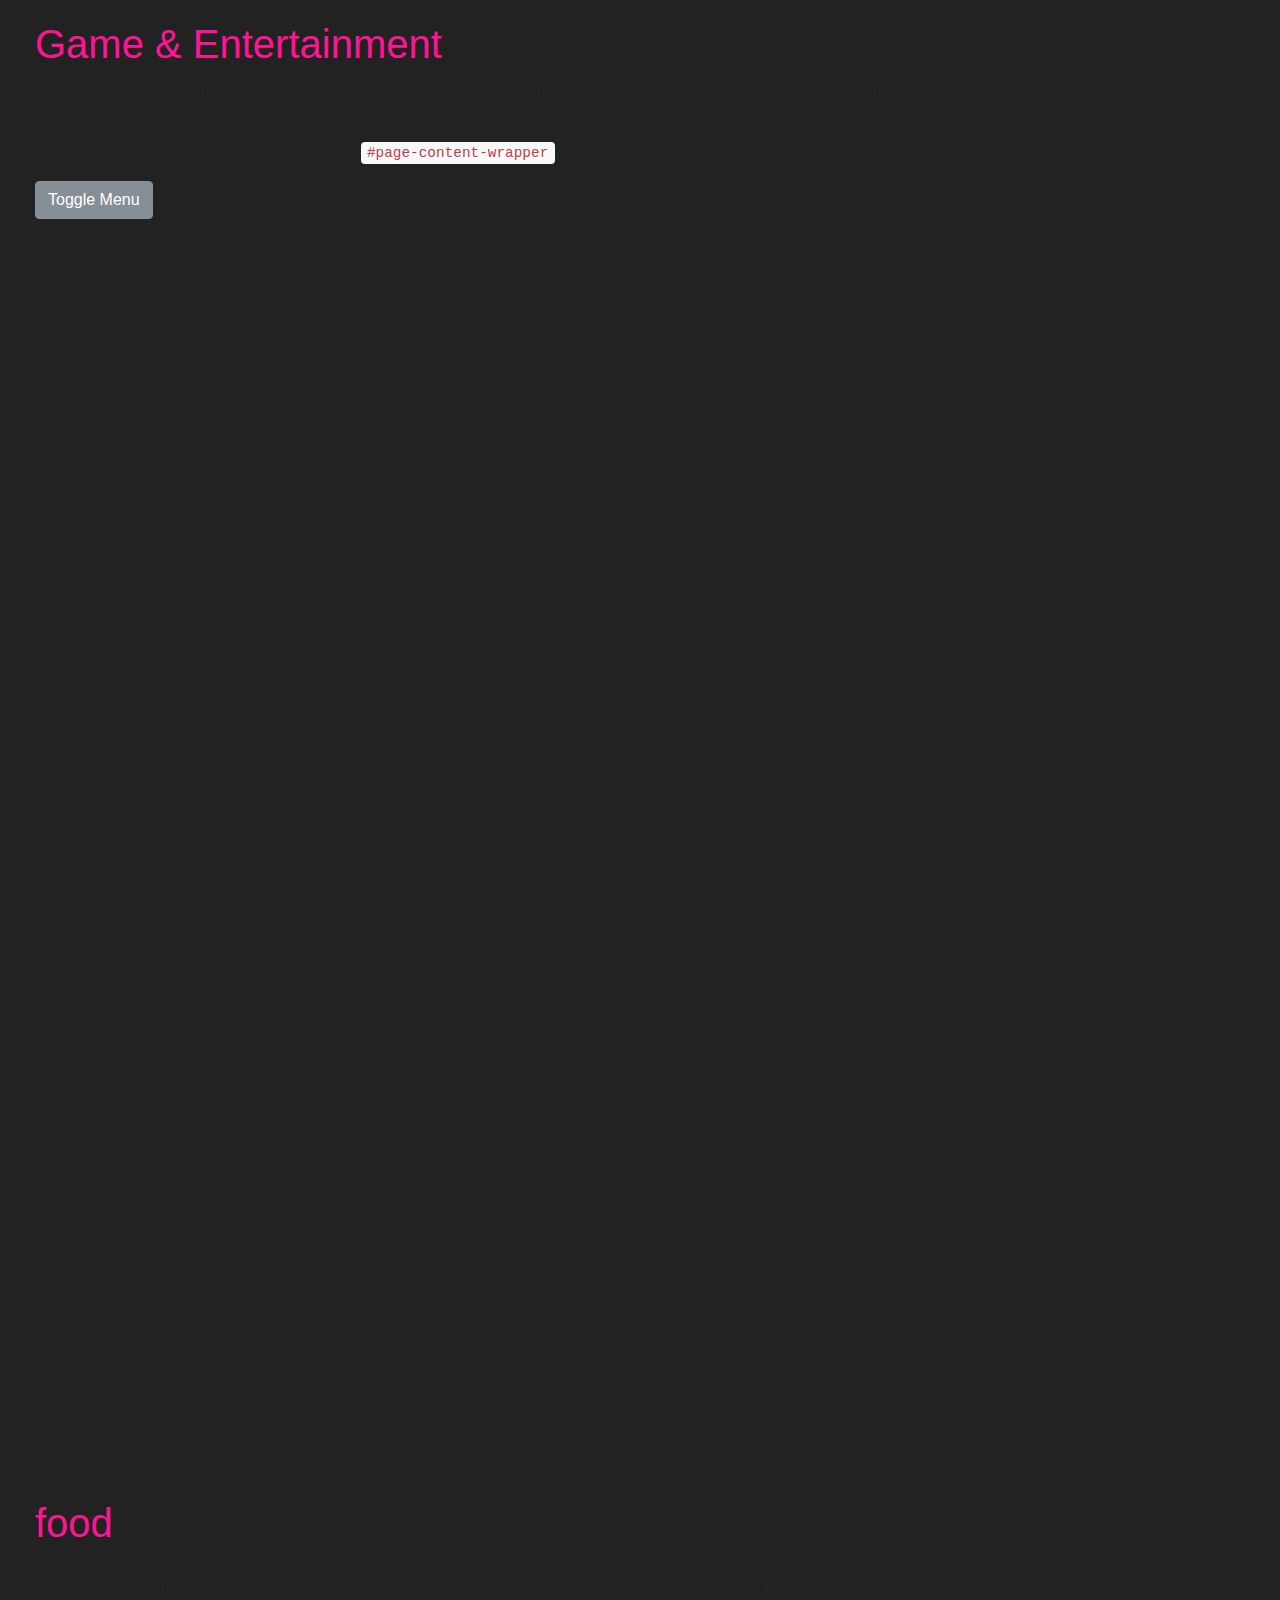
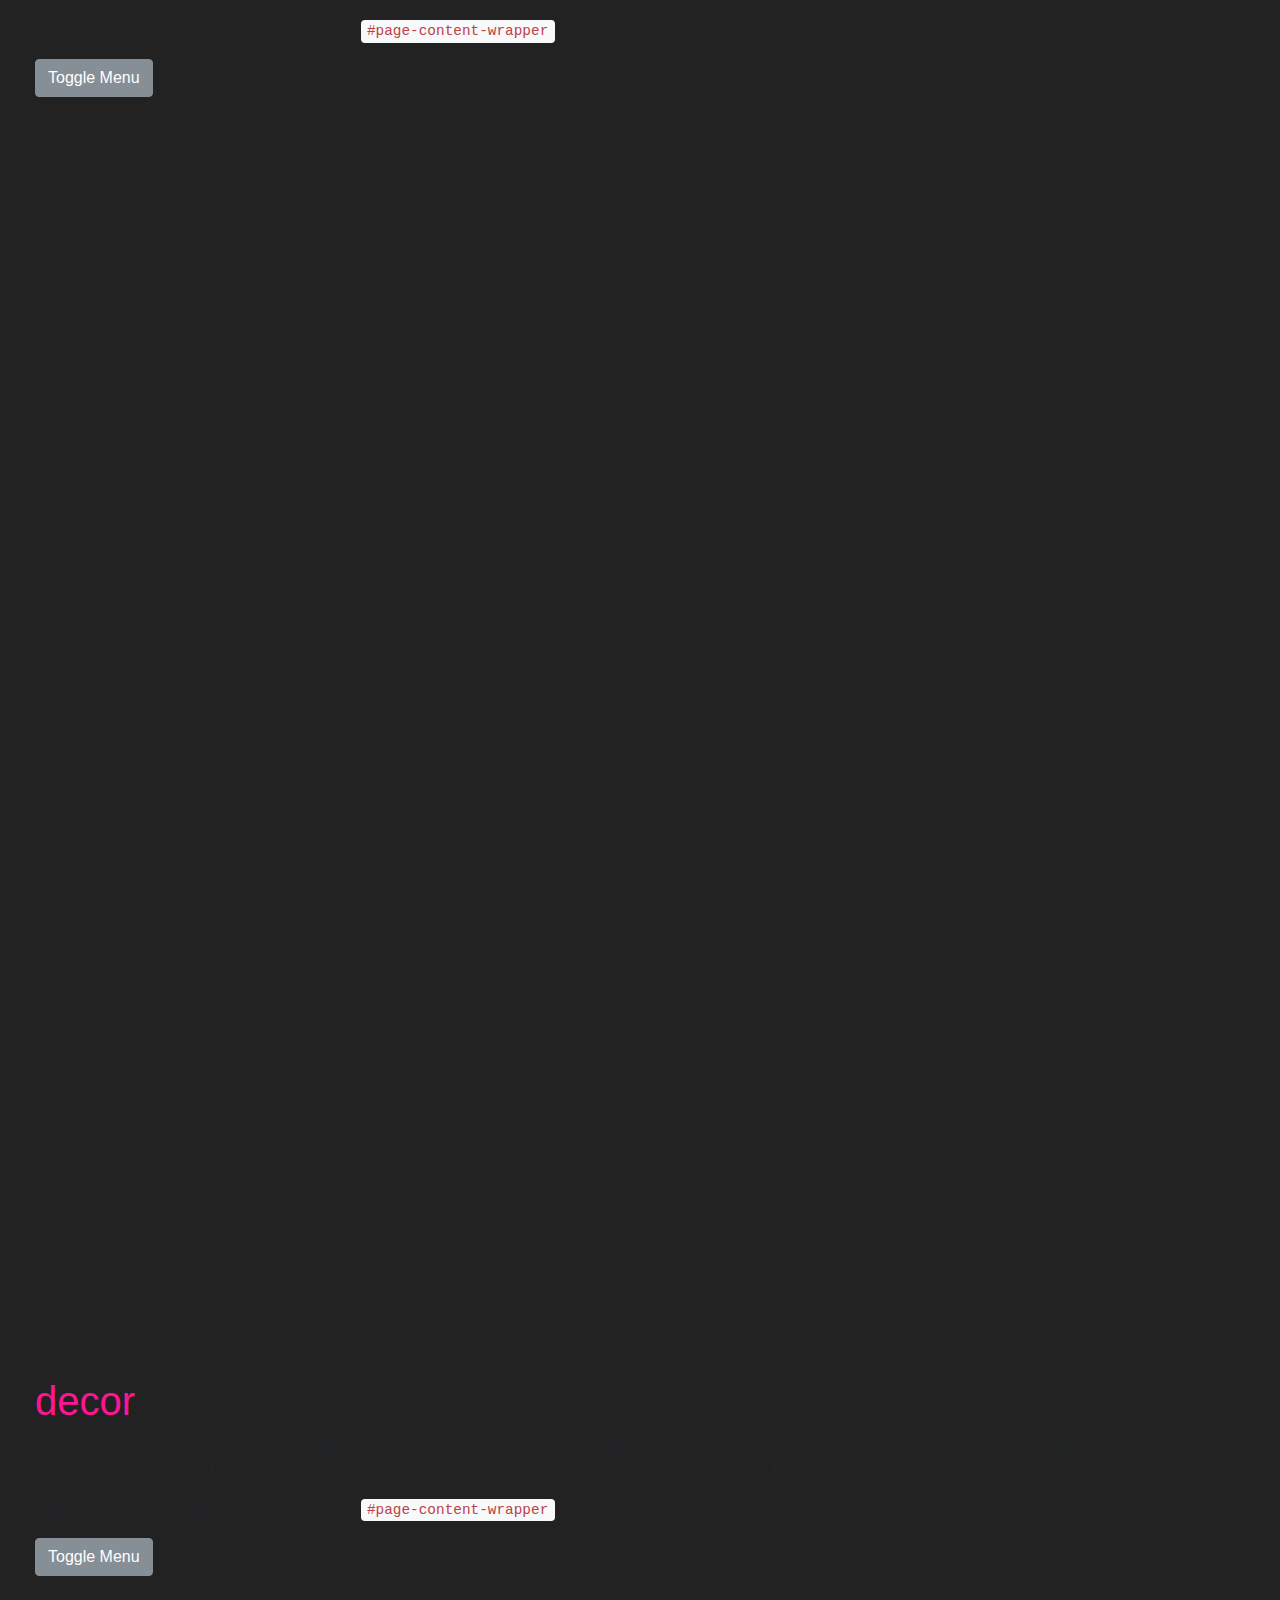
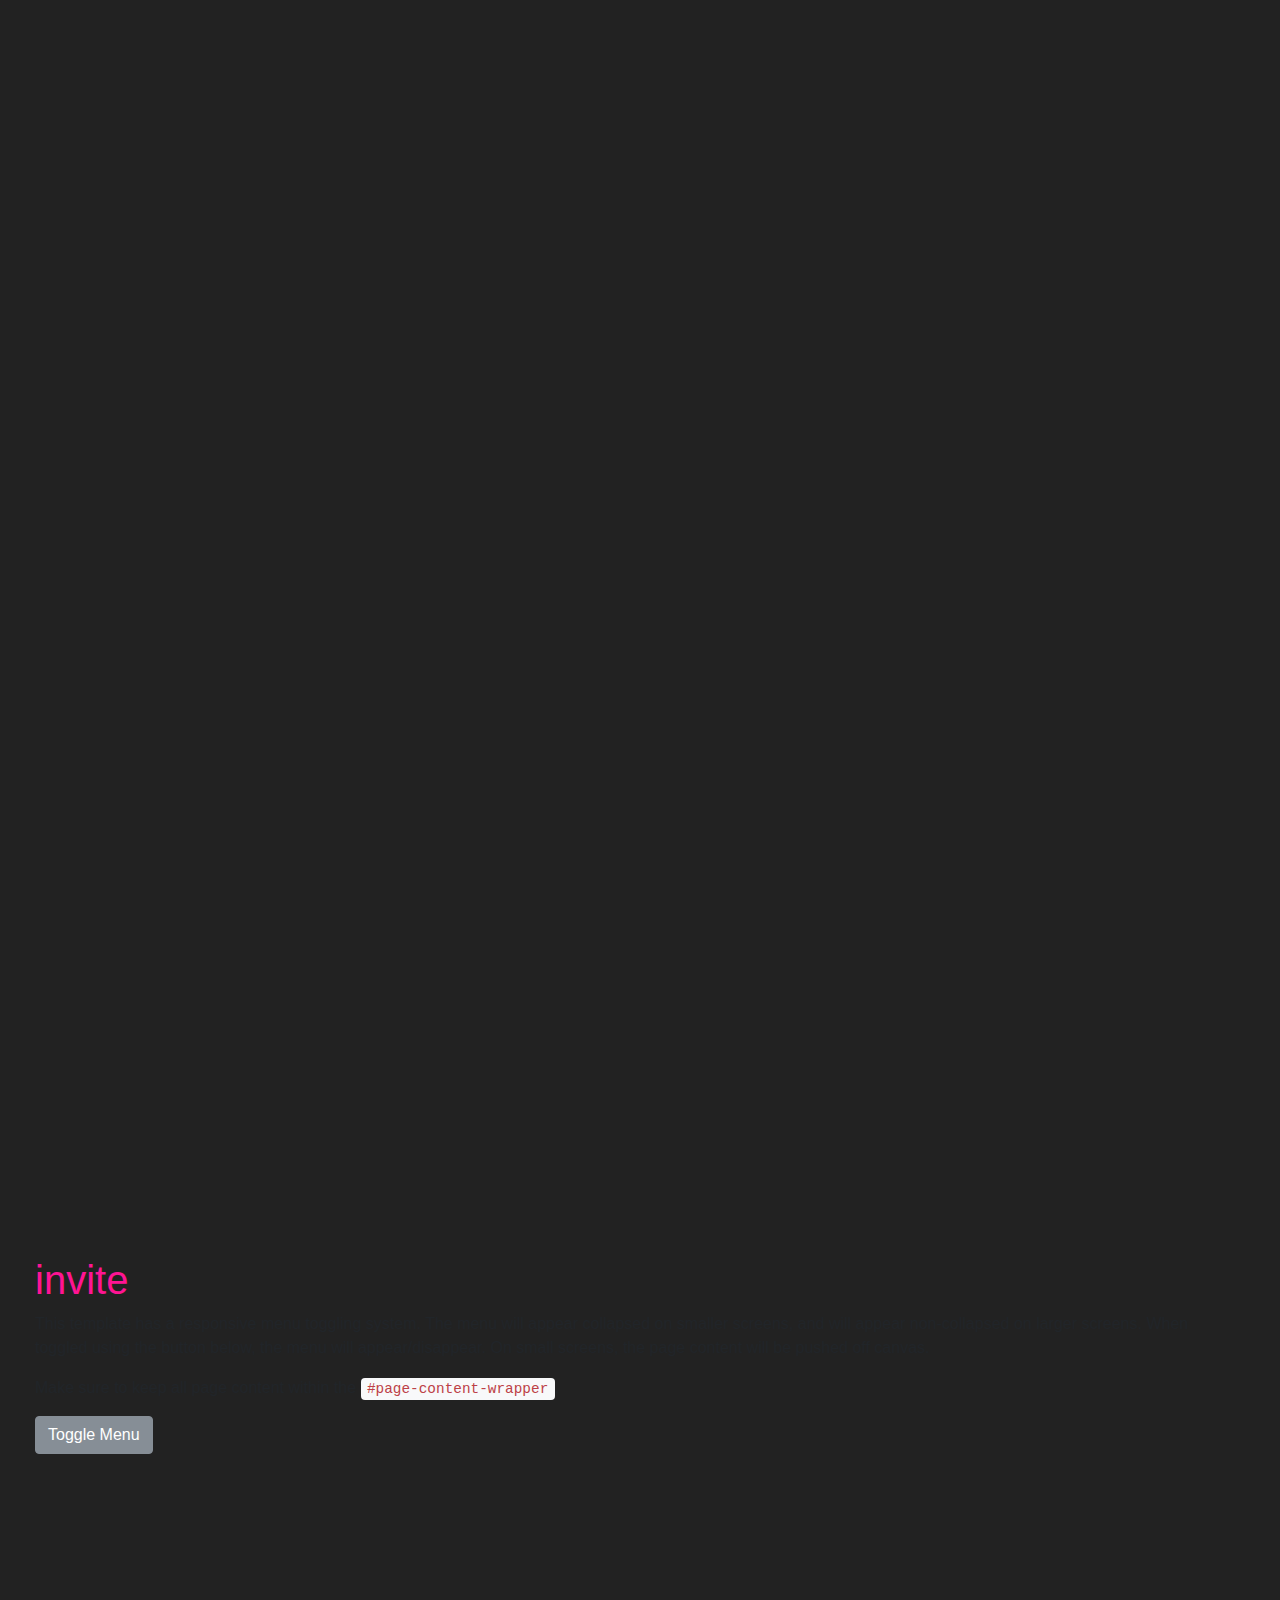
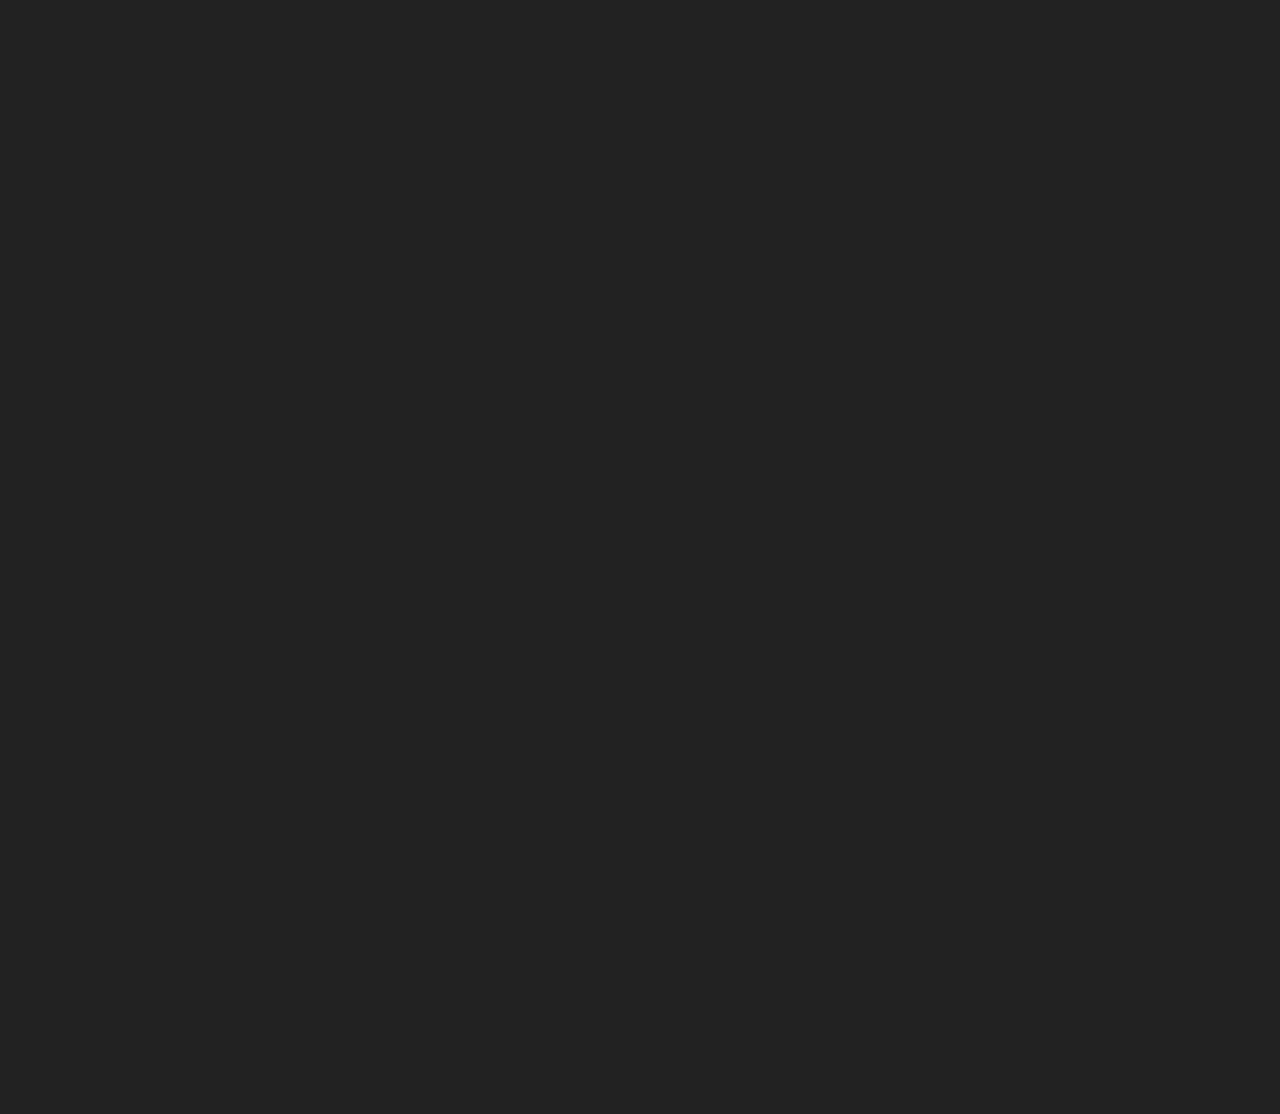
==== event.html @ 2e224702 "New Idea - Akshitas First Commit" ====
<!DOCTYPE html>
<html lang="en">

<head>

    <meta charset="utf-8">
    <meta name="viewport" content="width=device-width, initial-scale=1, shrink-to-fit=no">
    <meta name="description" content="">
    <meta name="author" content="">

    <title>Plan It - Party Time</title>

    <!-- Bootstrap core CSS -->
    <link href="vendor/bootstrap/css/bootstrap.min.css" rel="stylesheet">

    <!-- Custom styles for this template -->
    <link href="css/simple-sidebar.css" rel="stylesheet">
    <link href="css/main.css" rel="stylesheet">
    <link href="css/event.css" rel="stylesheet">

</head>

<body>

    <div id="wrapper">

        <!-- Sidebar -->
        <div id="sidebar-wrapper">
            <ul class="sidebar-nav">
                <li class="sidebar-brand">
                    <a href="#">
                        --EVENT NAME--
                    </a>
                </li>
                <li>
                    <a href="#games">Games & Entertainment</a>
                </li>
                <li>
                    <a href="#food">Food</a>
                </li>
                <li>
                    <a href="#decor">Decorations</a>
                </li>
                <li>
                    <a href="#invite">Invitations</a>
                </li>
            </ul>
        </div>
        <!-- /#sidebar-wrapper -->

        <!-- Page Content -->
        <div id="page-content-wrapper">
            <div class="container-fluid" id="games">
                <h1>Game & Entertainment</h1>
                <p>This template has a responsive menu toggling system. The menu will appear collapsed on smaller screens, and will appear non-collapsed on larger screens. When toggled using the button below, the menu will appear/disappear. On small screens, the page content will be pushed off canvas.</p>
                <p>Make sure to keep all page content within the <code>#page-content-wrapper</code>.</p>
                <a href="#menu-toggle" class="btn btn-secondary" id="menu-toggle">Toggle Menu</a>
            </div>
        </div>
        <!-- /#page-content-wrapper -->

         <div id="page-content-wrapper">
            <div class="container-fluid" id="food">
                <h1>food</h1>
                <p>This template has a responsive menu toggling system. The menu will appear collapsed on smaller screens, and will appear non-collapsed on larger screens. When toggled using the button below, the menu will appear/disappear. On small screens, the page content will be pushed off canvas.</p>
                <p>Make sure to keep all page content within the <code>#page-content-wrapper</code>.</p>
                <a href="#menu-toggle" class="btn btn-secondary" id="menu-toggle">Toggle Menu</a>
            </div>
        </div>
        <!-- /#page-content-wrapper -->

         <div id="page-content-wrapper">
            <div class="container-fluid" id="decor">
                <h1>decor</h1>
                <p>This template has a responsive menu toggling system. The menu will appear collapsed on smaller screens, and will appear non-collapsed on larger screens. When toggled using the button below, the menu will appear/disappear. On small screens, the page content will be pushed off canvas.</p>
                <p>Make sure to keep all page content within the <code>#page-content-wrapper</code>.</p>
                <a href="#menu-toggle" class="btn btn-secondary" id="menu-toggle">Toggle Menu</a>
            </div>
        </div>
        <!-- /#page-content-wrapper -->

         <div id="page-content-wrapper">
            <div class="container-fluid" id="invite">
                <h1>invite</h1>
                <p>This template has a responsive menu toggling system. The menu will appear collapsed on smaller screens, and will appear non-collapsed on larger screens. When toggled using the button below, the menu will appear/disappear. On small screens, the page content will be pushed off canvas.</p>
                <p>Make sure to keep all page content within the <code>#page-content-wrapper</code>.</p>
                <a href="#menu-toggle" class="btn btn-secondary" id="menu-toggle">Toggle Menu</a>
            </div>
        </div>
        <!-- /#page-content-wrapper -->

    </div>
    <!-- /#wrapper -->

    <!-- Bootstrap core JavaScript -->
    <script src="vendor/jquery/jquery.min.js"></script>
    <script src="js.main.js"></script>
    <script src="vendor/bootstrap/js/bootstrap.bundle.min.js"></script>

    <!-- Menu Toggle Script -->
    <script>
    $("#menu-toggle").click(function(e) {
        e.preventDefault();
        $("#wrapper").toggleClass("toggled");
    });
    </script>

</body>

</html>
---- css/simple-sidebar.css ----
/*!
 * Start Bootstrap - Simple Sidebar (https://startbootstrap.com/template-overviews/simple-sidebar)
 * Copyright 2013-2017 Start Bootstrap
 * Licensed under MIT (https://github.com/BlackrockDigital/startbootstrap-simple-sidebar/blob/master/LICENSE)
 */

body {
  overflow-x: hidden;
}

#wrapper {
  padding-left: 0;
  -webkit-transition: all 0.5s ease;
  -moz-transition: all 0.5s ease;
  -o-transition: all 0.5s ease;
  transition: all 0.5s ease;
}

#wrapper.toggled {
  padding-left: 250px;
}

#sidebar-wrapper {
  z-index: 1000;
  position: fixed;
  left: 250px;
  width: 0;
  height: 100%;
  margin-left: -250px;
  overflow-y: auto;
  background: #000;
  -webkit-transition: all 0.5s ease;
  -moz-transition: all 0.5s ease;
  -o-transition: all 0.5s ease;
  transition: all 0.5s ease;
}

#wrapper.toggled #sidebar-wrapper {
  width: 250px;
}

#page-content-wrapper {
  width: 100%;
  position: absolute;
  padding: 15px;
}

#wrapper.toggled #page-content-wrapper {
  position: absolute;
  margin-right: -250px;
}


/* Sidebar Styles */

.sidebar-nav {
  position: absolute;
  top: 0;
  width: 250px;
  margin: 0;
  padding: 0;
  list-style: none;
}

.sidebar-nav li {
  text-indent: 20px;
  line-height: 40px;
}

.sidebar-nav li a {
  display: block;
  text-decoration: none;
  color: #999999;
}

.sidebar-nav li a:hover {
  text-decoration: none;
  color: #fff;
  background: rgba(255, 255, 255, 0.2);
}

.sidebar-nav li a:active, .sidebar-nav li a:focus {
  text-decoration: none;
}

.sidebar-nav>.sidebar-brand {
  height: 65px;
  font-size: 18px;
  line-height: 60px;
}

.sidebar-nav>.sidebar-brand a {
  color: #999999;
}

.sidebar-nav>.sidebar-brand a:hover {
  color: #fff;
  background: none;
}

@media(min-width:768px) {
  #wrapper {
    padding-left: 0;
  }
  #wrapper.toggled {
    padding-left: 250px;
  }
  #sidebar-wrapper {
    width: 0;
  }
  #wrapper.toggled #sidebar-wrapper {
    width: 250px;
  }
  #page-content-wrapper {
    padding: 20px;
    position: relative;
  }
  #wrapper.toggled #page-content-wrapper {
    position: relative;
    margin-right: 0;
  }
}
---- css/main.css ----
body .index
{
	background-color: #222222;
	overflow-y: hidden;
	font-family: 'Aclonica';font-size: 22px;	
}

body{
    background-color: #222222;
    overflow: hidden;
}

h1
{
	color: deeppink;
}
.introduction 
{
    margin-top: 10%;
    line-height: 200px;
    height: 200px;
    /*border: 3px solid green;*/
    text-align: center;
}

/* If the text has multiple lines, add the following: */
.introduction p 
{
    line-height: 2;
    display: inline-block;
    vertical-align: middle;
    margin-right: 120px;
    margin-left: 120px;
    margin-top: 1%;
    font-size: 80%;	
    color: white;
}
.buttons
{
	width: 100%;
	height: 50%;
	margin-top: 5%;
	margin-left: 40%;
}

.startButton
{
	/*background-color: #AD0EAD;*/
    background-color: orange;
    border: none;
    border-radius: 4px;
    -webkit-box-shadow: 0 3px 0 #670867;
    -moz-box-shadow: 0 3px 0 #670867;
    box-shadow: 0 3px 0 #670867;
    color: #fff;
    cursor: pointer;
    display: inline-block;
    font-size: 1rem;
    letter-spacing: .8px;
    margin: 1.999rem 0.201rem;
    padding: 0.844rem 1.5rem;
    text-decoration: none;
    text-transform: uppercase;
    -webkit-transition: all 300ms cubic-bezier(0.165, 0.84, 0.44, 1);
    -moz-transition: all 300ms cubic-bezier(0.165, 0.84, 0.44, 1);
    -o-transition: all 300ms cubic-bezier(0.165, 0.84, 0.44, 1);
    transition: all 300ms cubic-bezier(0.165, 0.84, 0.44, 1);
}

.startButton:active,
.startButton:hover 
{
    background-color: #8a0b8a;
    -webkit-box-shadow: 0 1px 0 #670867;
    -moz-box-shadow: 0 1px 0 #670867;
    -o-box-shadow: 0 1px 0 #670867;
    box-shadow: 0 1px 0 #670867;
    -webkit-transform: translateY(2px);
    -moz-transform: translateY(2px);
    -ms-transform: translateY(2px);
    -o-transform: translateY(2px);
    transform: translateY(2px);
}

#games
{
	margin-bottom: 100%; 
}

#food
{
	margin-bottom: 100%;
}

#decor
{
    margin-bottom: 100%;
}

#invite
{
    margin-bottom: 100%;
}
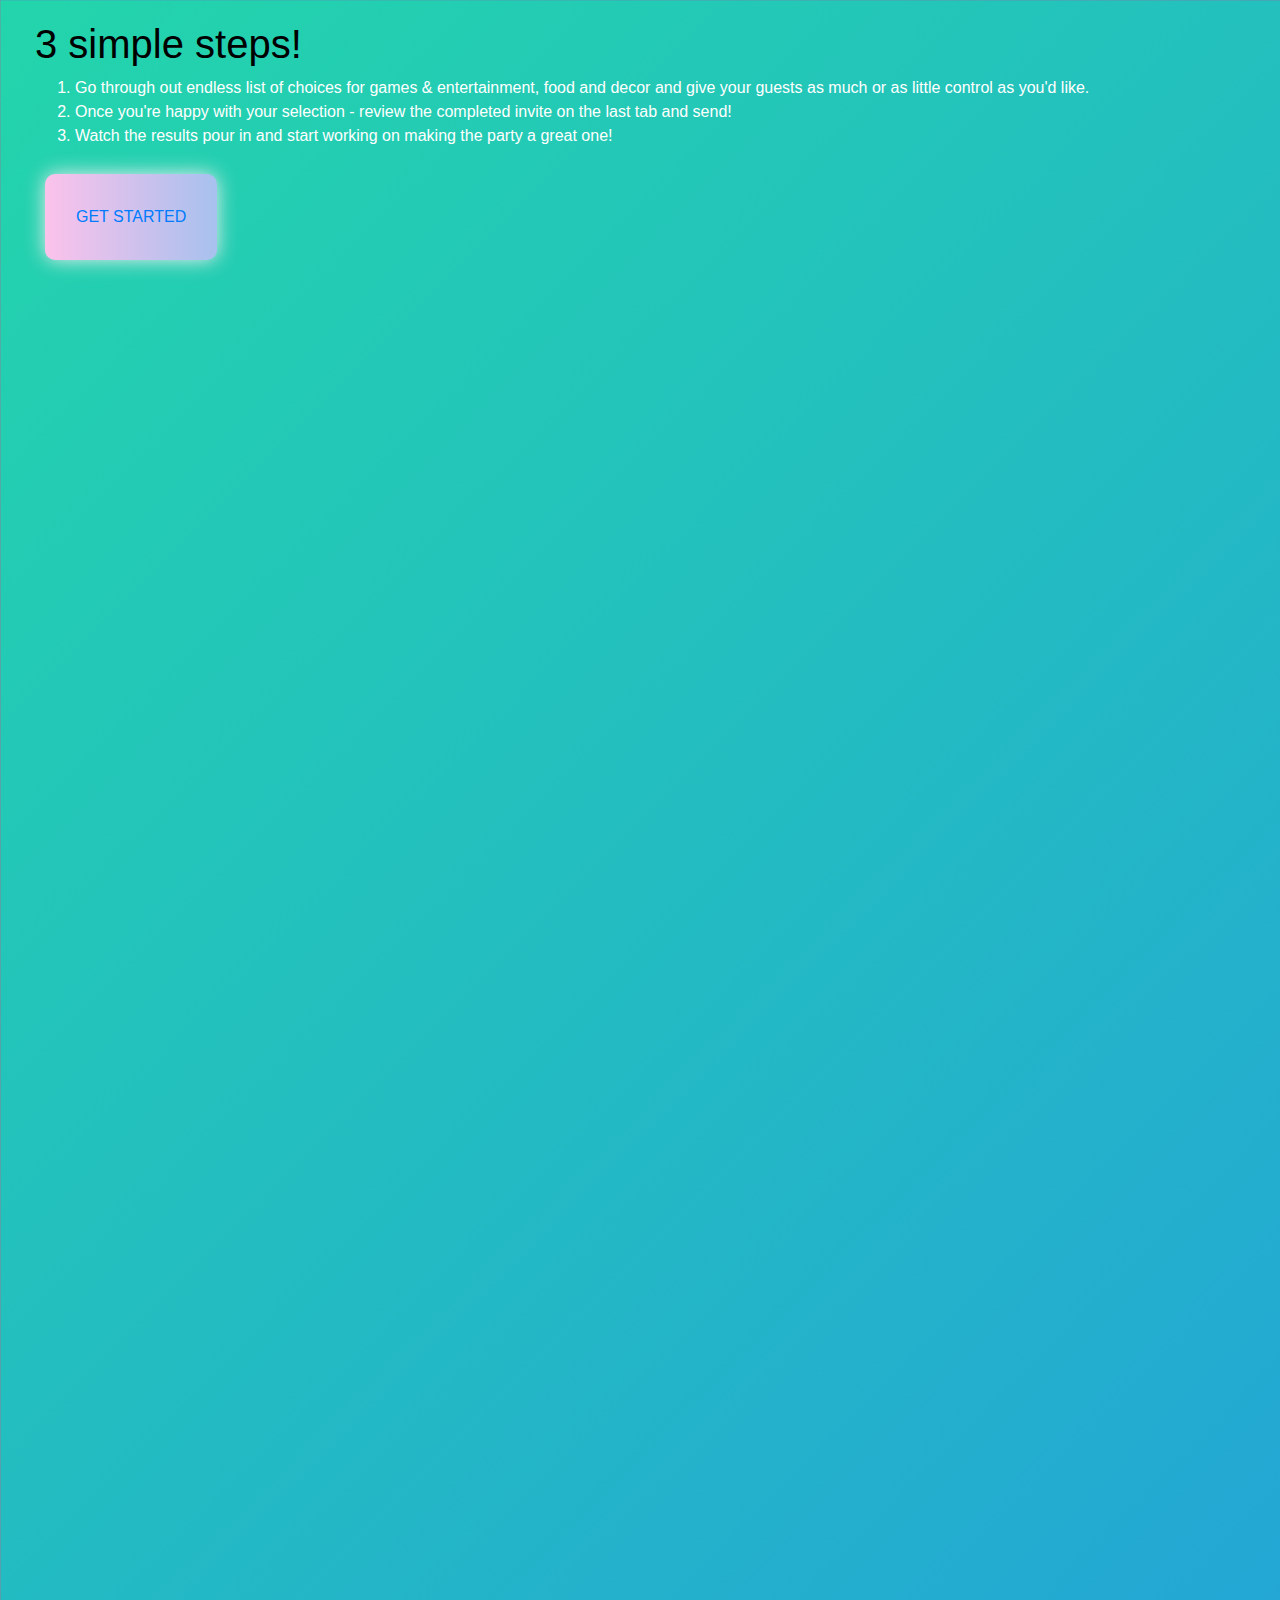
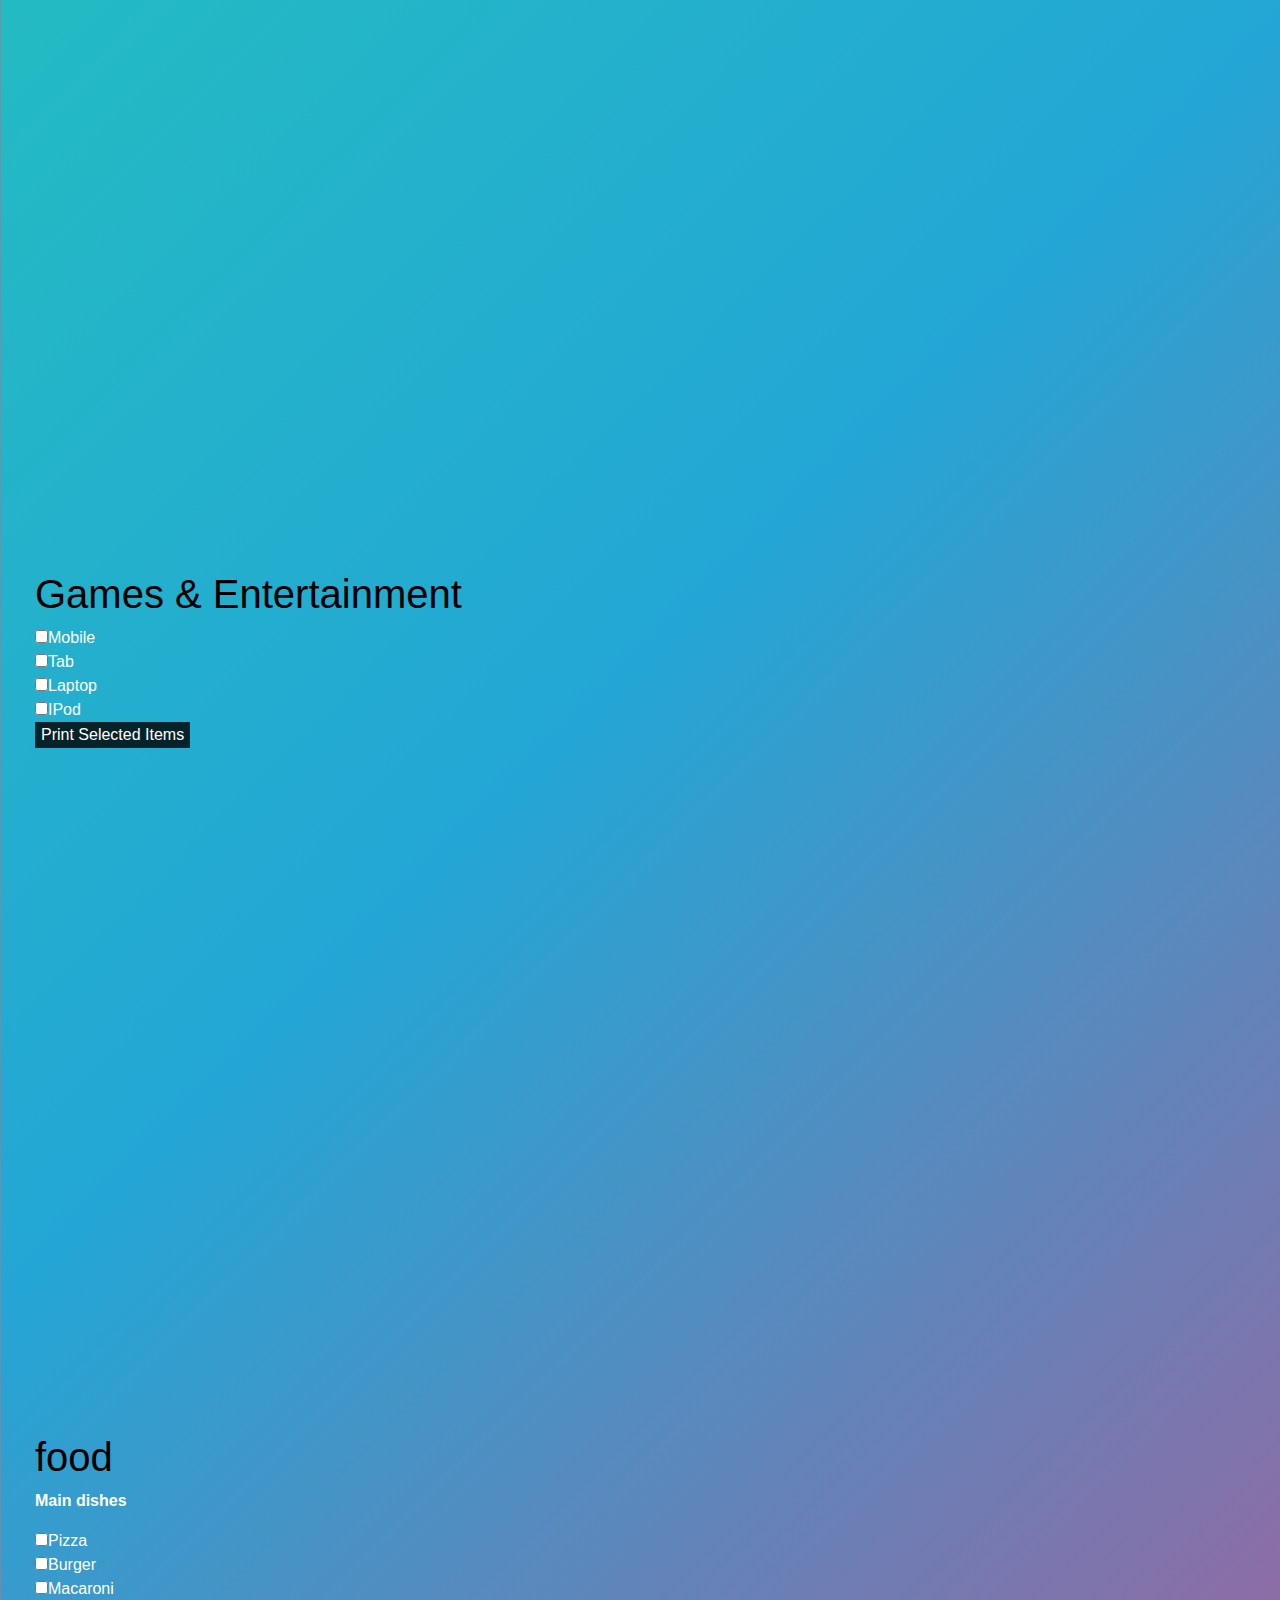
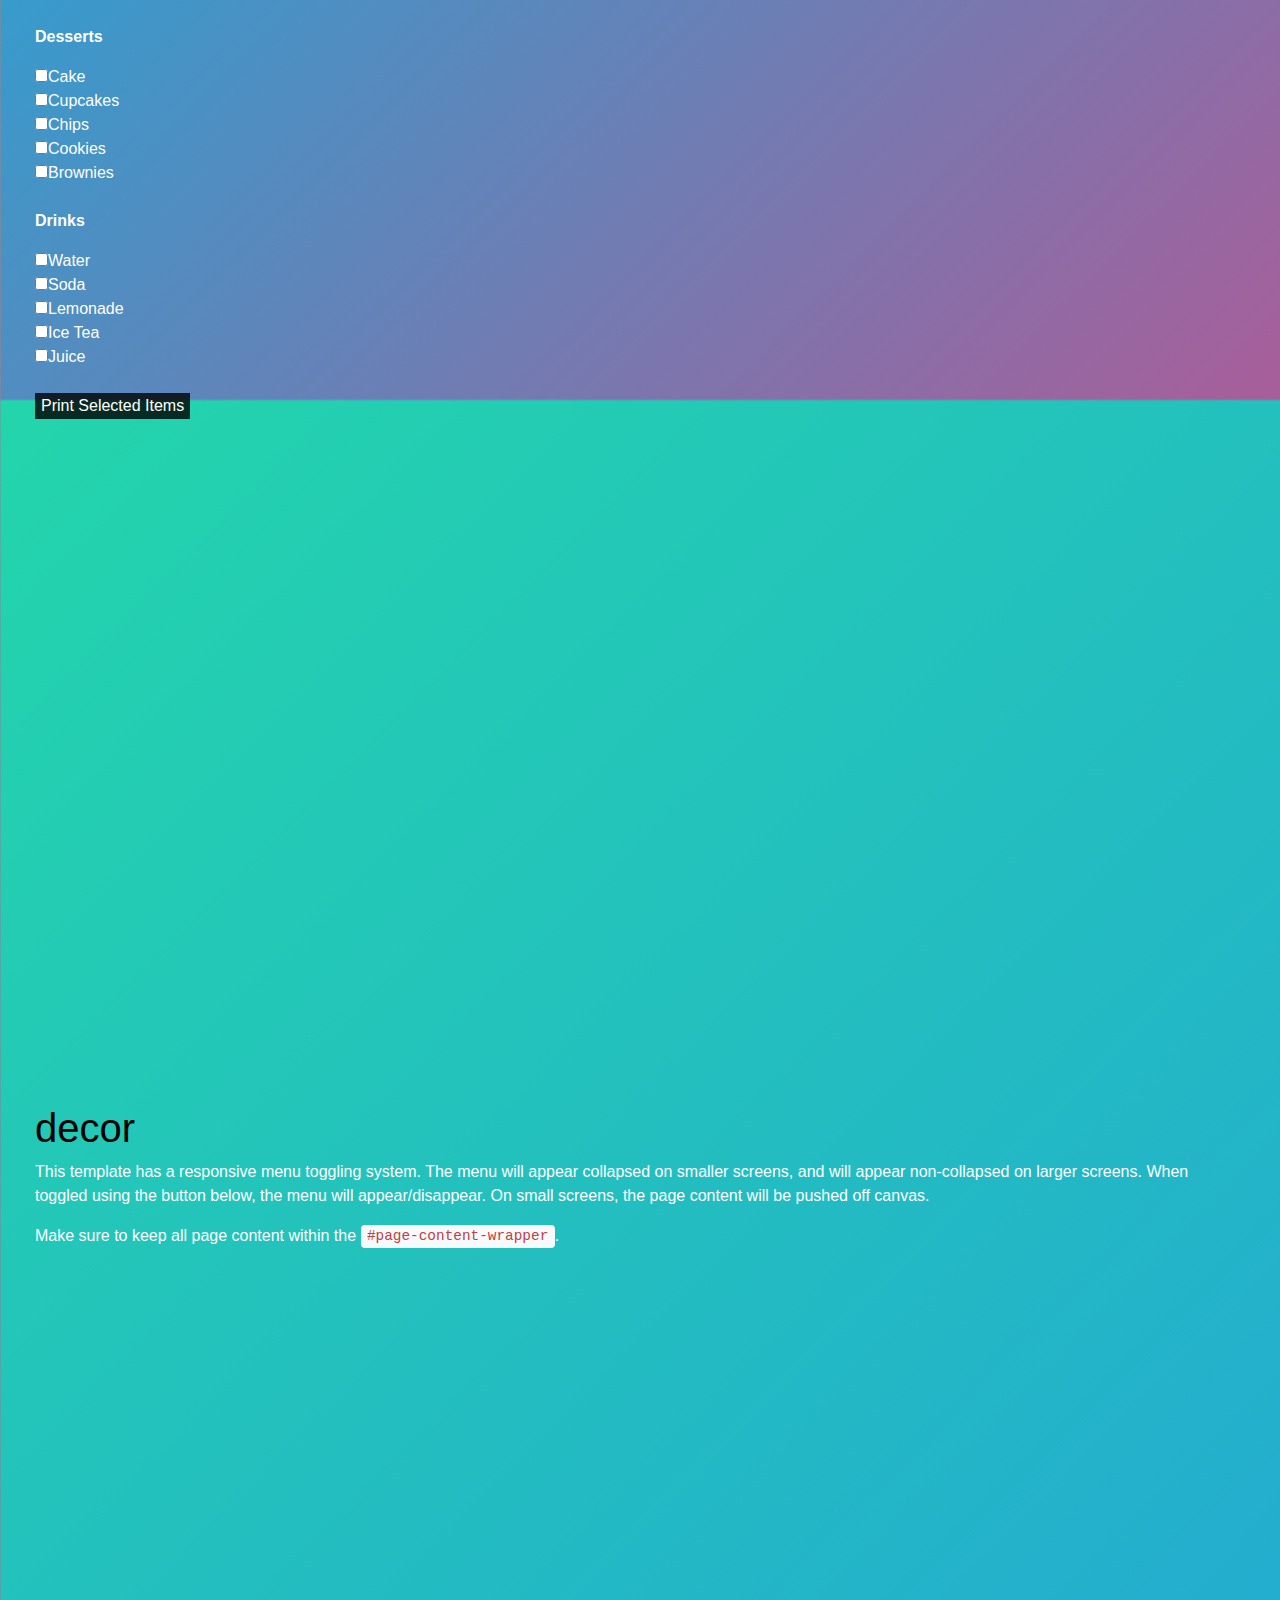
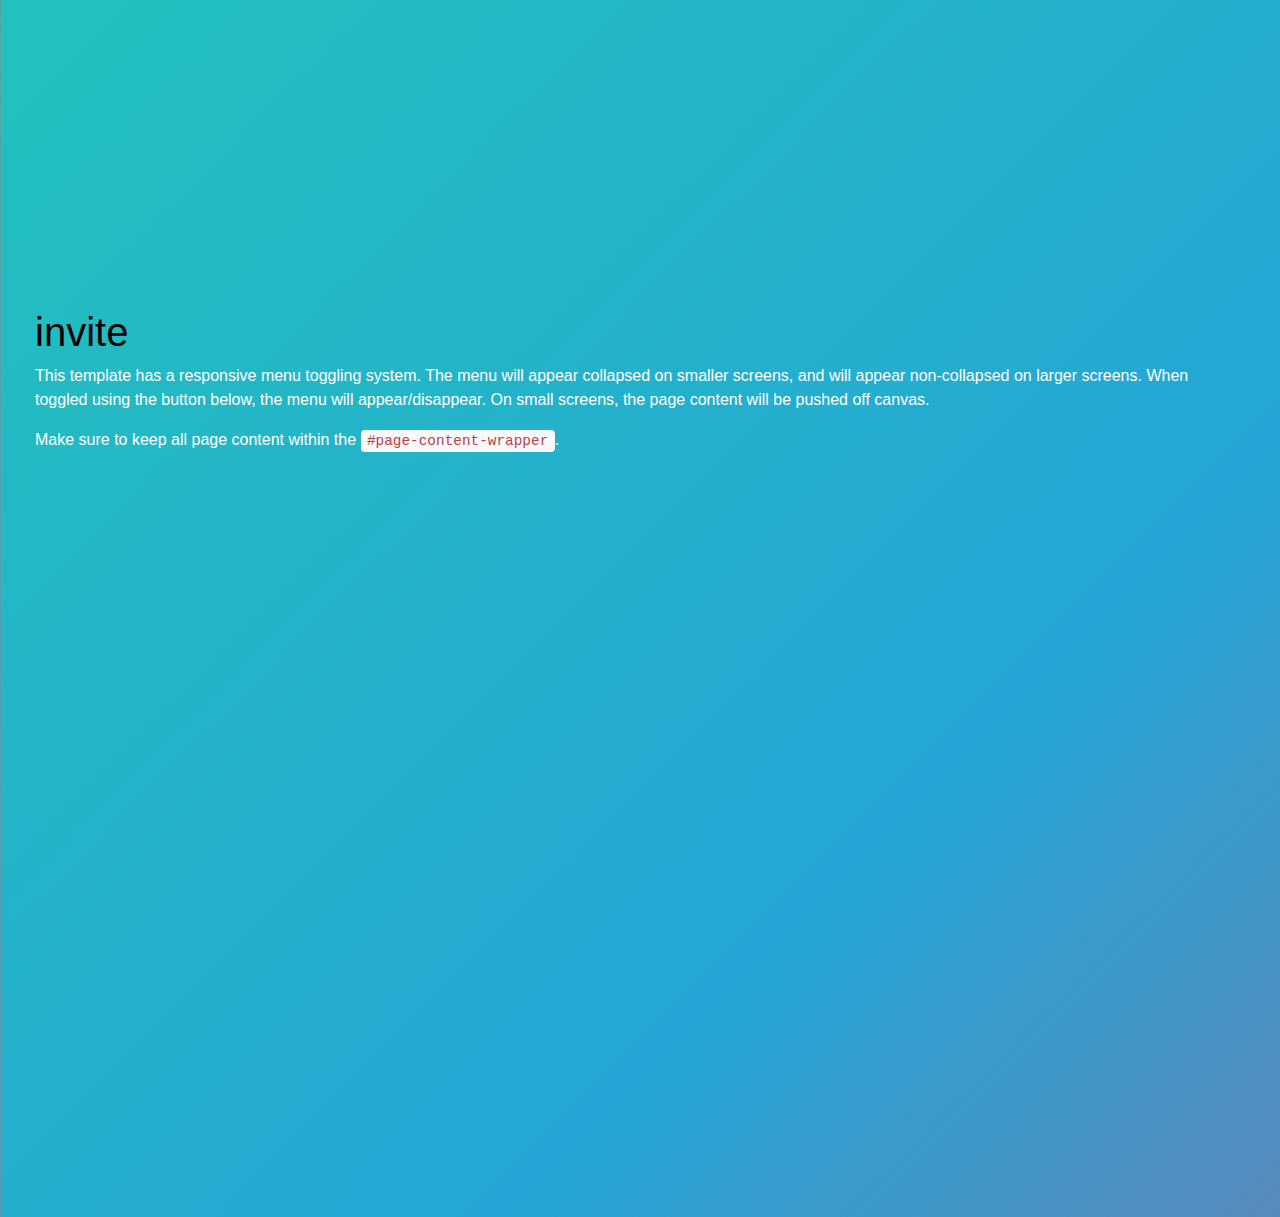
==== commit c8910c7e: "Add map and new acount page" ====
--- a/event.html
+++ b/event.html
@@ -17,6 +17,7 @@
     <link href="css/simple-sidebar.css" rel="stylesheet">
     <link href="css/main.css" rel="stylesheet">
     <link href="css/event.css" rel="stylesheet">
+    <link href='https://fonts.googleapis.com/css?family=Aclonica' rel='stylesheet'>
 
 </head>
 
@@ -26,10 +27,10 @@
 
         <!-- Sidebar -->
         <div id="sidebar-wrapper">
-            <ul class="sidebar-nav">
+            <ul class="sidebar-nav active">
                 <li class="sidebar-brand">
                     <a href="#">
-                        --EVENT NAME--
+                        --EVENT NAME HERE --
                     </a>
                 </li>
                 <li>
@@ -44,66 +45,118 @@
                 <li>
                     <a href="#invite">Invitations</a>
                 </li>
+                <li>
+                    <a href="./allEvents.html">My Events</a>
+                </li>				
             </ul>
         </div>
         <!-- /#sidebar-wrapper -->
 
         <!-- Page Content -->
         <div id="page-content-wrapper">
-            <div class="container-fluid" id="games">
-                <h1>Game & Entertainment</h1>
-                <p>This template has a responsive menu toggling system. The menu will appear collapsed on smaller screens, and will appear non-collapsed on larger screens. When toggled using the button below, the menu will appear/disappear. On small screens, the page content will be pushed off canvas.</p>
-                <p>Make sure to keep all page content within the <code>#page-content-wrapper</code>.</p>
-                <a href="#menu-toggle" class="btn btn-secondary" id="menu-toggle">Toggle Menu</a>
-            </div>
+            <div class="container-fluid" id="intro">
+              <h1>3 simple steps!</h1>
+              <ol>
+                <li>Go through out endless list of choices for games & entertainment, food and decor and give your guests as much or as little control as you'd like.</li>
+                <li>Once you're happy with your selection - review the completed invite on the last tab and send!</li>
+                <li>Watch the results pour in and start working on making the party a great one!</li>
+            </ol>
+
+            <button class="btn btn-2">
+                <a href="#menu-toggle" id="menu-toggle">Get Started</a>
+            </button>
         </div>
-        <!-- /#page-content-wrapper -->
+    </div>
 
-         <div id="page-content-wrapper">
-            <div class="container-fluid" id="food">
-                <h1>food</h1>
-                <p>This template has a responsive menu toggling system. The menu will appear collapsed on smaller screens, and will appear non-collapsed on larger screens. When toggled using the button below, the menu will appear/disappear. On small screens, the page content will be pushed off canvas.</p>
-                <p>Make sure to keep all page content within the <code>#page-content-wrapper</code>.</p>
-                <a href="#menu-toggle" class="btn btn-secondary" id="menu-toggle">Toggle Menu</a>
-            </div>
+
+    <div id="page-content-wrapper">
+        <div class="container-fluid" id="games">
+            <h1>Games & Entertainment</h1>
+
+            <input type="checkbox" name="acs" value="Mobile">Mobile<br>
+    <input type="checkbox" name="acs" value="Tab">Tab<br>
+    <input type="checkbox" name="acs" value="Laptop">Laptop<br>
+    <input type="checkbox" name="acs" value="IPod">IPod<br>
+    <p>
+        <input type="button" onclick='printChecked()' value="Print Selected Items"/>
+    </p>
+
         </div>
-        <!-- /#page-content-wrapper -->
+    </div>
+    <!-- /#page-content-wrapper -->
 
-         <div id="page-content-wrapper">
-            <div class="container-fluid" id="decor">
-                <h1>decor</h1>
-                <p>This template has a responsive menu toggling system. The menu will appear collapsed on smaller screens, and will appear non-collapsed on larger screens. When toggled using the button below, the menu will appear/disappear. On small screens, the page content will be pushed off canvas.</p>
-                <p>Make sure to keep all page content within the <code>#page-content-wrapper</code>.</p>
-                <a href="#menu-toggle" class="btn btn-secondary" id="menu-toggle">Toggle Menu</a>
-            </div>
+    <div id="page-content-wrapper">
+        <div class="container-fluid" id="food">
+            <h1>food</h1>
+            <p><b>Main dishes</b></p>
+			<input type="checkbox" name="acs" value="Pizza">Pizza<br>
+			<input type="checkbox" name="acs" value="Burger">Burger<br>
+			<input type="checkbox" name="acs" value="Macaroni">Macaroni<br><br>
+            <p><b>Desserts</b></p>
+			<input type="checkbox" name="acs" value="Pizza">Cake<br>
+			<input type="checkbox" name="acs" value="Burger">Cupcakes<br>
+			<input type="checkbox" name="acs" value="Macaroni">Chips<br>
+			<input type="checkbox" name="acs" value="Macaroni">Cookies<br>
+			<input type="checkbox" name="acs" value="Macaroni">Brownies<br><br>	
+            <p><b>Drinks</b></p>
+			<input type="checkbox" name="acs" value="Pizza">Water<br>
+			<input type="checkbox" name="acs" value="Burger">Soda<br>
+			<input type="checkbox" name="acs" value="Macaroni">Lemonade<br>
+			<input type="checkbox" name="acs" value="Macaroni">Ice Tea<br>
+			<input type="checkbox" name="acs" value="Macaroni">Juice<br><br>				
+			<p>
+			<input type="button" onclick='printChecked()' value="Print Selected Items"/>
+			</p>
         </div>
-        <!-- /#page-content-wrapper -->
+    </div>
+    <!-- /#page-content-wrapper -->
 
-         <div id="page-content-wrapper">
-            <div class="container-fluid" id="invite">
-                <h1>invite</h1>
-                <p>This template has a responsive menu toggling system. The menu will appear collapsed on smaller screens, and will appear non-collapsed on larger screens. When toggled using the button below, the menu will appear/disappear. On small screens, the page content will be pushed off canvas.</p>
-                <p>Make sure to keep all page content within the <code>#page-content-wrapper</code>.</p>
-                <a href="#menu-toggle" class="btn btn-secondary" id="menu-toggle">Toggle Menu</a>
-            </div>
+    <div id="page-content-wrapper">
+        <div class="container-fluid" id="decor">
+            <h1>decor</h1>
+            <p>This template has a responsive menu toggling system. The menu will appear collapsed on smaller screens, and will appear non-collapsed on larger screens. When toggled using the button below, the menu will appear/disappear. On small screens, the page content will be pushed off canvas.</p>
+            <p>Make sure to keep all page content within the <code>#page-content-wrapper</code>.</p>
+
         </div>
-        <!-- /#page-content-wrapper -->
+    </div>
+    <!-- /#page-content-wrapper -->
 
+    <div id="page-content-wrapper">
+        <div class="container-fluid" id="invite">
+            <h1>invite</h1>
+            <p>This template has a responsive menu toggling system. The menu will appear collapsed on smaller screens, and will appear non-collapsed on larger screens. When toggled using the button below, the menu will appear/disappear. On small screens, the page content will be pushed off canvas.</p>
+            <p>Make sure to keep all page content within the <code>#page-content-wrapper</code>.</p>
+
+        </div>
     </div>
-    <!-- /#wrapper -->
+    <!-- /#page-content-wrapper -->
 
-    <!-- Bootstrap core JavaScript -->
-    <script src="vendor/jquery/jquery.min.js"></script>
-    <script src="js.main.js"></script>
-    <script src="vendor/bootstrap/js/bootstrap.bundle.min.js"></script>
+</div>
+<!-- /#wrapper -->
 
-    <!-- Menu Toggle Script -->
-    <script>
+<!-- Bootstrap core JavaScript -->
+<script src="vendor/jquery/jquery.min.js"></script>
+<script src="js/main.js"></script>
+<script src="js/event.js"></script>
+<script src="vendor/bootstrap/js/bootstrap.bundle.min.js"></script>
+
+<script type="text/javascript">
+
+    $('.checkbox').click(function(){
+  $(this).toggleClass('checked');
+  var cb = $(this).find("input");
+  cb.prop("checked", !cb.prop("checked"));
+});
+
+</script>
+
+<!-- Menu Toggle Script -->
+<script>
     $("#menu-toggle").click(function(e) {
         e.preventDefault();
         $("#wrapper").toggleClass("toggled");
     });
-    </script>
+</script>
 
 </body>
 
--- a/css/main.css
+++ b/css/main.css
@@ -1,19 +1,59 @@
-body .index
-{
-	background-color: #222222;
-	overflow-y: hidden;
-	font-family: 'Aclonica';font-size: 22px;	
-}
-
-body{
-    background-color: #222222;
+body {
+    width: 100wh;
+    height: 100vh;
+    color: #fff;
+    background: linear-gradient(-45deg, #EE7752, #E73C7E, #23A6D5, #23D5AB);
+    background-size: 400% 400%;
+    -webkit-animation: Gradient 15s ease infinite;
+    -moz-animation: Gradient 15s ease infinite;
+    animation: Gradient 15s ease infinite;
     overflow: hidden;
 }
 
+@-webkit-keyframes Gradient {
+    0% {
+        background-position: 0% 50%
+    }
+    50% {
+        background-position: 100% 50%
+    }
+    100% {
+        background-position: 0% 50%
+    }
+}
+
+@-moz-keyframes Gradient {
+    0% {
+        background-position: 0% 50%
+    }
+    50% {
+        background-position: 100% 50%
+    }
+    100% {
+        background-position: 0% 50%
+    }
+}
+
+@keyframes Gradient {
+    0% {
+        background-position: 0% 50%
+    }
+    50% {
+        background-position: 100% 50%
+    }
+    100% {
+        background-position: 0% 50%
+    }
+}
+
+
 h1
 {
-	color: deeppink;
-}
+	color: black;
+    font-weight: 300;
+}
+
+
 .introduction 
 {
     margin-top: 10%;
@@ -31,9 +71,23 @@
     vertical-align: middle;
     margin-right: 120px;
     margin-left: 120px;
-    margin-top: 1%;
+    margin-top: 0%;
     font-size: 80%;	
     color: white;
+}
+
+.inputs
+{
+	width: 100%;
+	margin-top: 0%;
+	margin-left: 40%;	
+	color: white;	
+}
+input 
+{
+	background-color: rgba(0,0,0,0.8);
+	color: #FFF;
+	border: none;
 }
 .buttons
 {
@@ -42,7 +96,6 @@
 	margin-top: 5%;
 	margin-left: 40%;
 }
-
 .startButton
 {
 	/*background-color: #AD0EAD;*/
@@ -81,23 +134,176 @@
     -o-transform: translateY(2px);
     transform: translateY(2px);
 }
+.loginButton
+{
+	text-align: center;
+	display: inline-block; 
+	width: 10%;
+	background-color: orange;
+	border: none;
+	border-radius: 4px;
+	-webkit-box-shadow: 0 3px 0 #670867;
+	-moz-box-shadow: 0 3px 0 #670867;
+	box-shadow: 0 3px 0 #670867;
+	color: #fff;
+	cursor: pointer;
+	display: inline-block;
+	font-size: 1rem;
+	letter-spacing: .8px;
+	margin: 0.888rem 3.301rem;
+	padding: 0.800rem 0.3rem;
+	text-decoration: none;
+	text-transform: uppercase;
+	-webkit-transition: all 300ms cubic-bezier(0.165, 0.84, 0.44, 1);
+	-moz-transition: all 300ms cubic-bezier(0.165, 0.84, 0.44, 1);
+	-o-transition: all 300ms cubic-bezier(0.165, 0.84, 0.44, 1);
+	transition: all 300ms cubic-bezier(0.165, 0.84, 0.44, 1);	
+}
+.loginButton:active,
+.loginButton:hover 
+{
+    background-color: #8a0b8a;
+    -webkit-box-shadow: 0 1px 0 #670867;
+    -moz-box-shadow: 0 1px 0 #670867;
+    -o-box-shadow: 0 1px 0 #670867;
+    box-shadow: 0 1px 0 #670867;
+    -webkit-transform: translateY(2px);
+    -moz-transform: translateY(2px);
+    -ms-transform: translateY(2px);
+    -o-transform: translateY(2px);
+    transform: translateY(2px);
+}
+
+.btn {
+  flex: 1 1 auto;
+  margin: 10px;
+  padding: 30px;
+  text-align: center;
+  text-transform: uppercase;
+  transition: 0.5s;
+  background-size: 200% auto;
+  color: white;
+ /* text-shadow: 0px 0px 10px rgba(0,0,0,0.2);*/
+  box-shadow: 0 0 20px #eee;
+  border-radius: 10px;
+ }
+
+.btn:hover {
+  background-position: right center; /* change the direction of the change here */
+}
+
+.btn-2 {
+  background-image: linear-gradient(to right, #fbc2eb 0%, #a6c1ee 51%, #fbc2eb 100%);
+}
+
+
+
+#intro
+{
+	margin-bottom: 150%;
+	
+}
 
 #games
 {
-	margin-bottom: 100%; 
+	margin-bottom: 52%; 
 }
 
 #food
 {
-	margin-bottom: 100%;
+	margin-bottom: 52%;
 }
 
 #decor
 {
-    margin-bottom: 100%;
+    margin-bottom: 50%;
 }
 
 #invite
 {
-    margin-bottom: 100%;
-}
+    margin-bottom: 60%;
+}
+
+.add 
+{
+    background-color: transparent; 
+    color: white; 
+    border: 2px solid #4CAF50;
+	font-size: 800%;
+	padding: 0px 50px;
+	height: 210px;	
+	position:relative; left:10%; top:-100px;
+	display: inline-block;
+}
+
+.add:hover 
+{
+    background-color: #4CAF50;
+    color: white;
+}
+a:link 
+{
+    text-decoration: none;
+}
+
+a:visited 
+{
+    text-decoration: none;
+}
+
+a:hover 
+{
+    text-decoration: none;
+}
+
+a:active 
+{
+    text-decoration: none;
+}
+#formTitle 
+{
+    line-height: 0px;
+    height: 200px;
+    /*border: 3px solid green;*/
+    text-align: center;
+}
+#line
+{
+    line-height: 2;
+    display: inline-block;
+    vertical-align: middle;
+    margin-left: 45%;
+    margin-top: -20%;
+    font-size: 80%;
+    color: red;	
+}
+#form-text-colour
+{
+	color: white;
+	font-size: 120%;
+}
+#formUp
+{
+	margin-top: -80px;	
+}
+#map 
+{
+  height: 400px;
+  width: 100%;
+}
+.centerText
+{
+    margin-left: 3%;
+}
+#formBody
+{
+    height: 5000px;	
+    width: 100wh;
+    color: #fff;
+    background: linear-gradient(-45deg, #EE7752, #E73C7E, #23A6D5, #23D5AB);
+    background-size: 400% 400%;
+    -webkit-animation: Gradient 15s ease infinite;
+    -moz-animation: Gradient 15s ease infinite;
+    animation: Gradient 15s ease infinite;
+    overflow-y: scroll;	
+}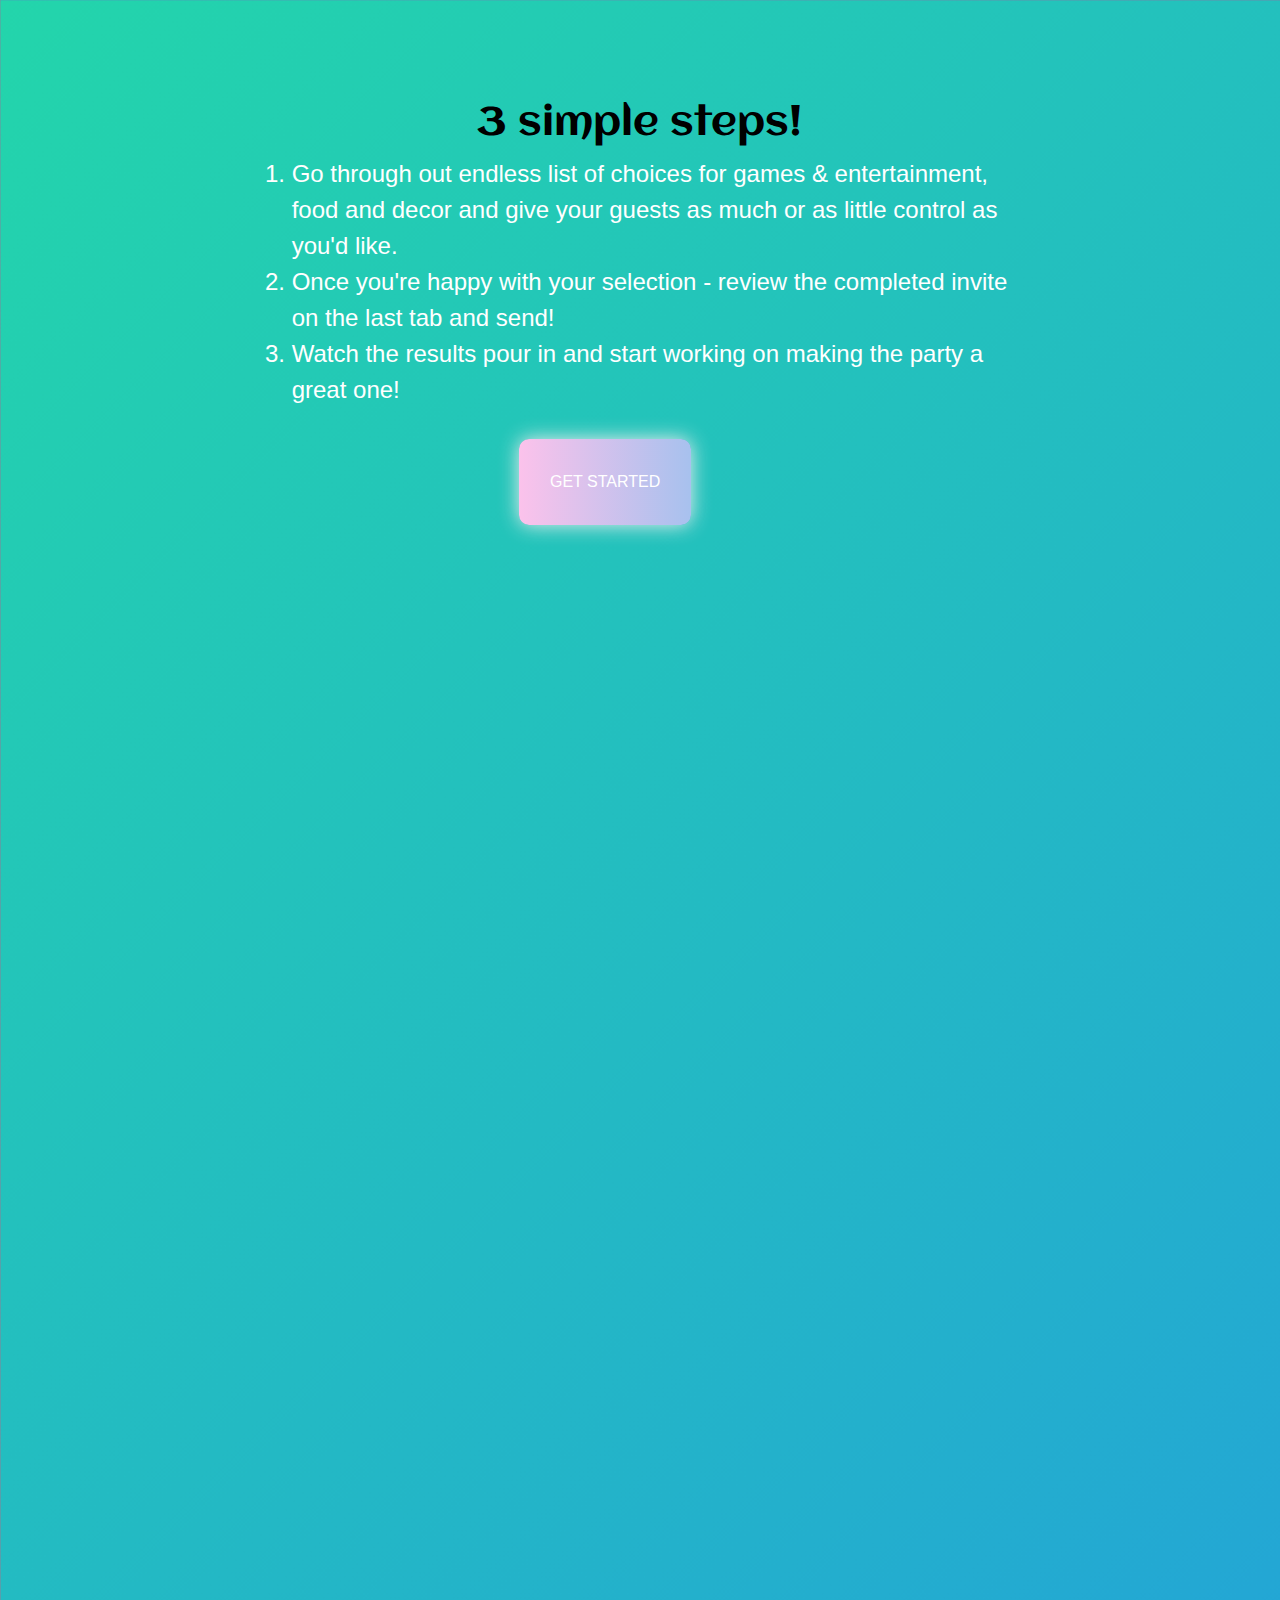
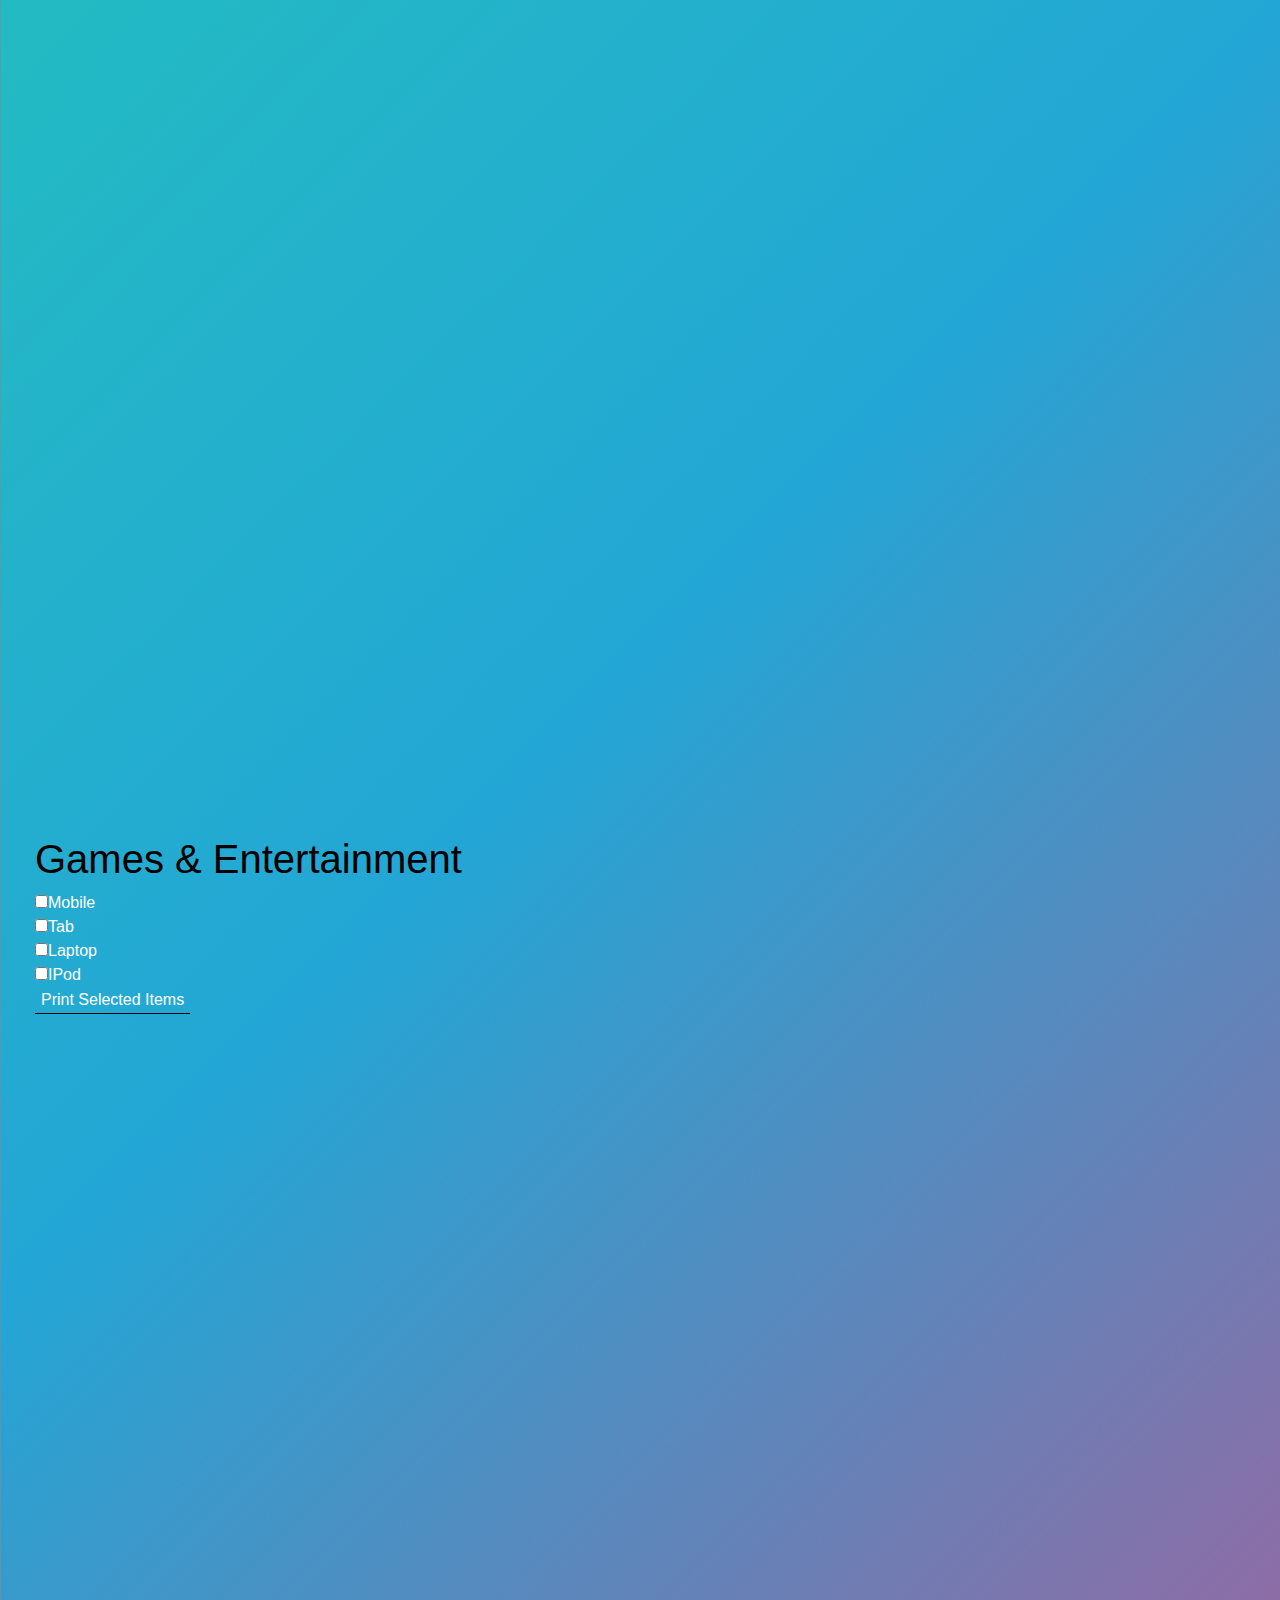
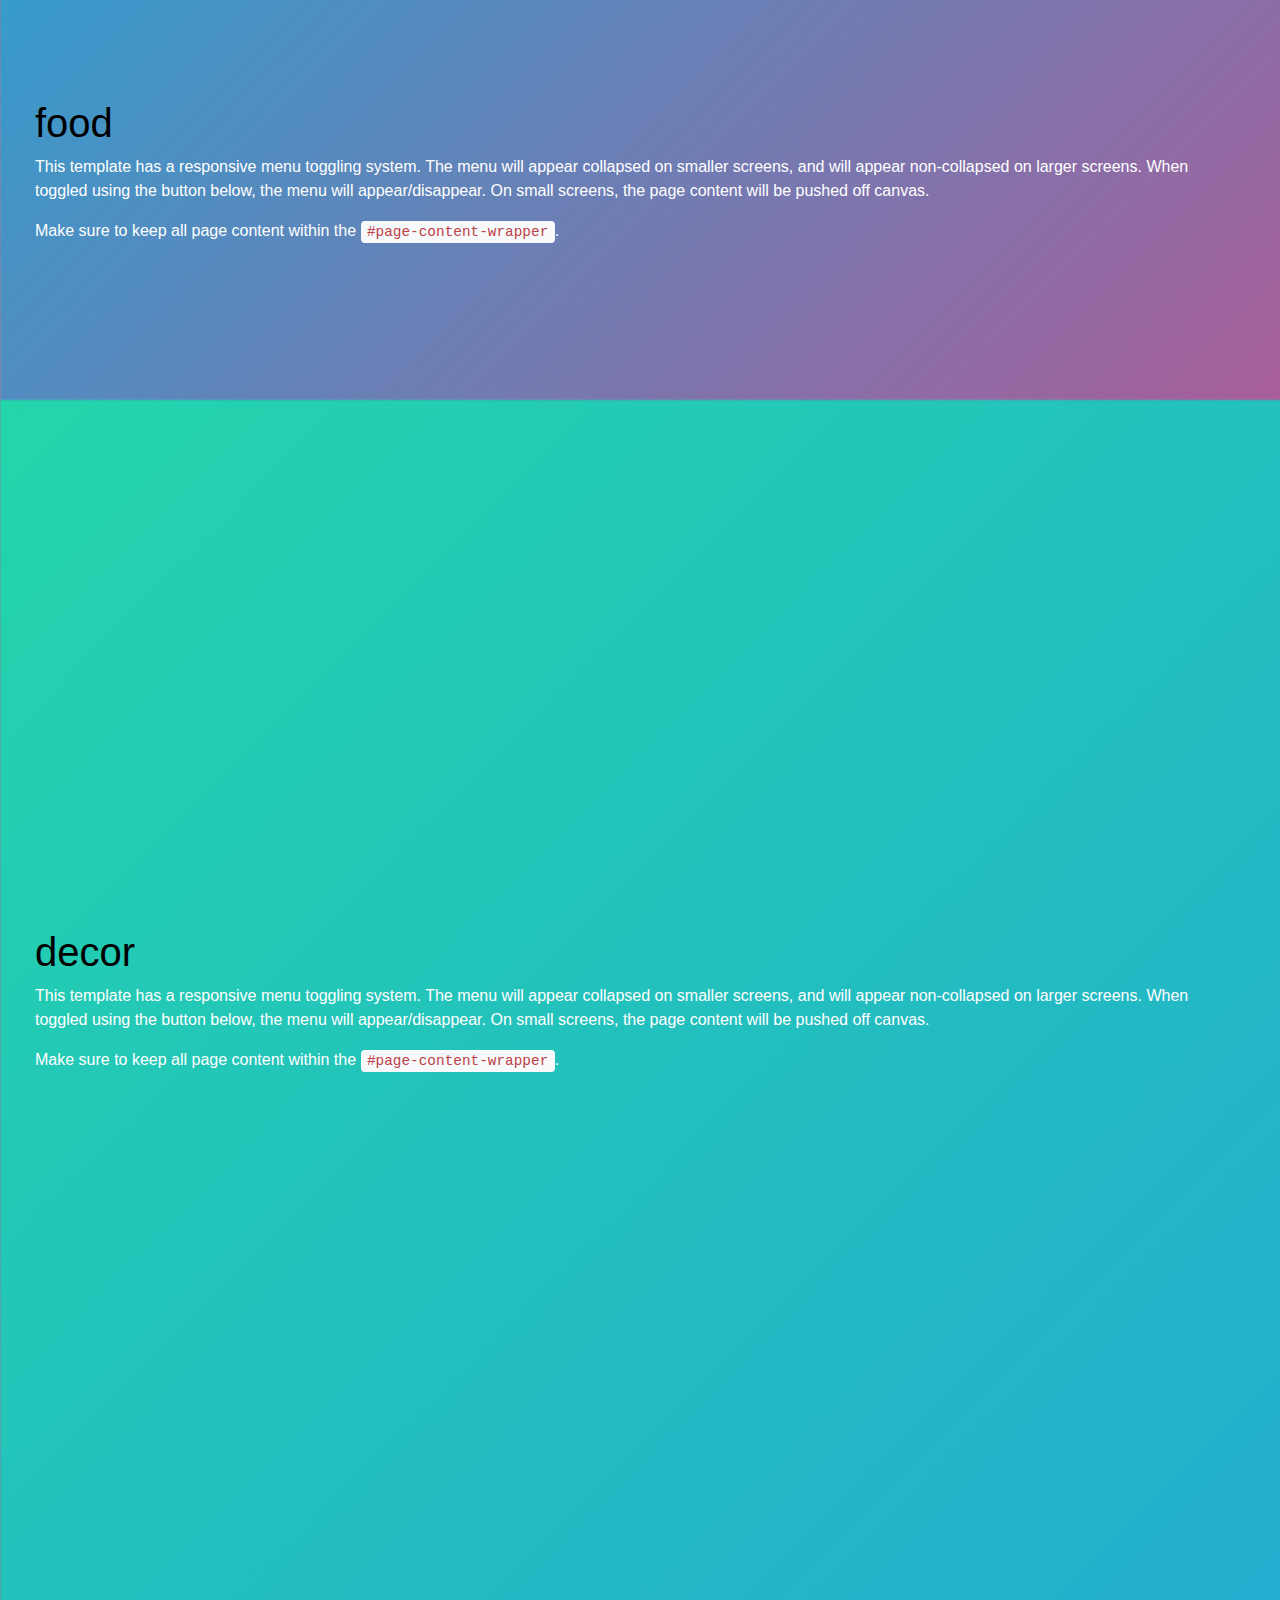
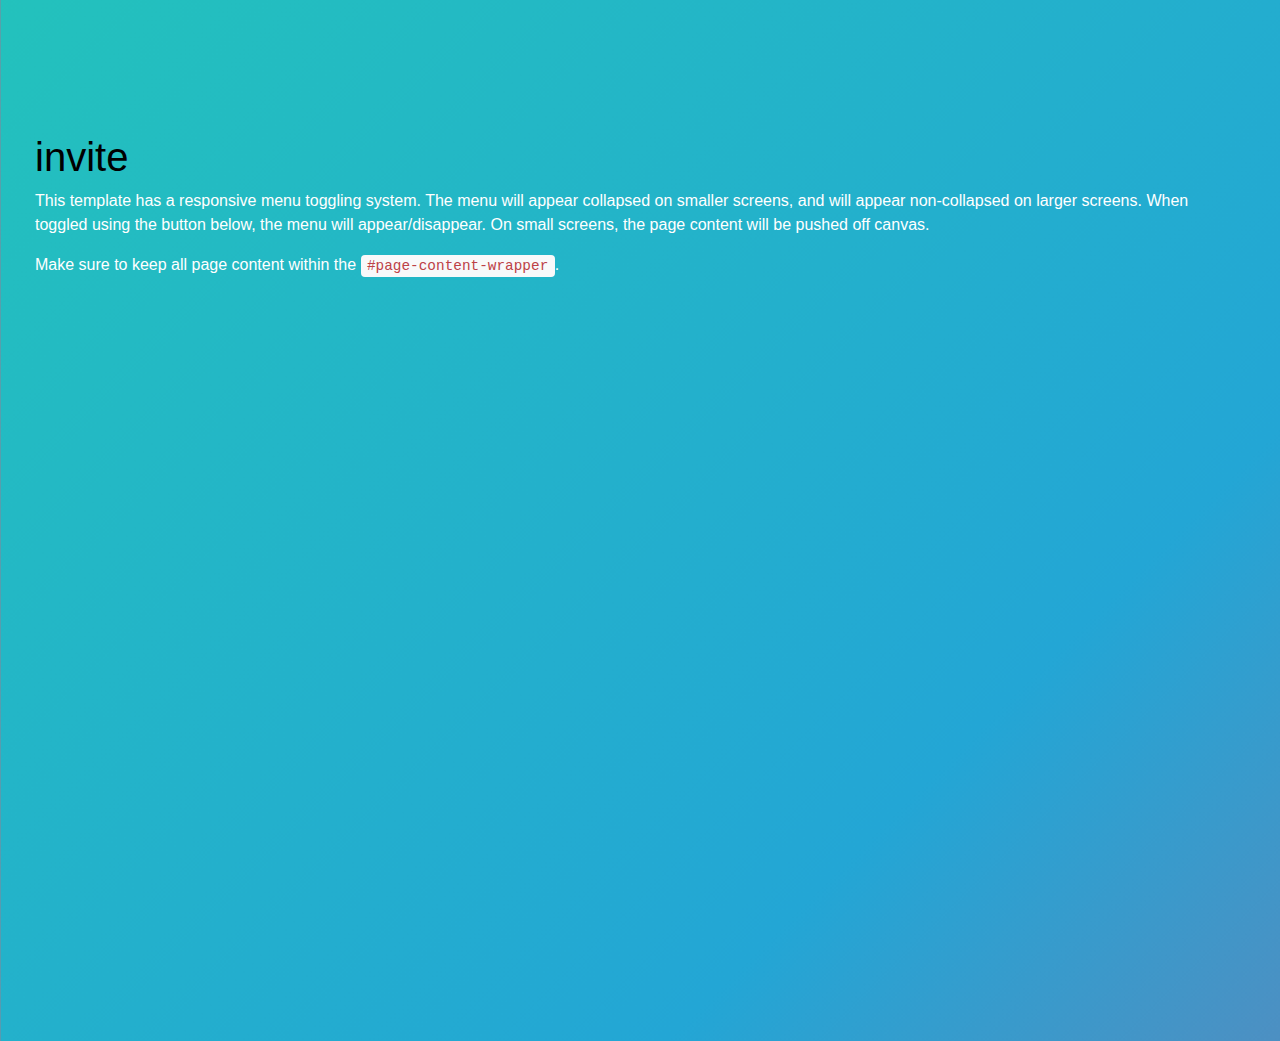
==== commit e2cd3baa: "commit" ====
--- a/event.html
+++ b/event.html
@@ -45,9 +45,6 @@
                 <li>
                     <a href="#invite">Invitations</a>
                 </li>
-                <li>
-                    <a href="./allEvents.html">My Events</a>
-                </li>				
             </ul>
         </div>
         <!-- /#sidebar-wrapper -->
@@ -55,16 +52,18 @@
         <!-- Page Content -->
         <div id="page-content-wrapper">
             <div class="container-fluid" id="intro">
+                <div class="col-lg-8 offset-2">
               <h1>3 simple steps!</h1>
               <ol>
                 <li>Go through out endless list of choices for games & entertainment, food and decor and give your guests as much or as little control as you'd like.</li>
                 <li>Once you're happy with your selection - review the completed invite on the last tab and send!</li>
                 <li>Watch the results pour in and start working on making the party a great one!</li>
             </ol>
+                </div>
 
-            <button class="btn btn-2">
-                <a href="#menu-toggle" id="menu-toggle">Get Started</a>
-            </button>
+           
+                <a href="#menu-toggle" class="btn btn-2 buttons" id="menu-toggle">Get Started</a>
+           
         </div>
     </div>
 
@@ -88,25 +87,9 @@
     <div id="page-content-wrapper">
         <div class="container-fluid" id="food">
             <h1>food</h1>
-            <p><b>Main dishes</b></p>
-			<input type="checkbox" name="acs" value="Pizza">Pizza<br>
-			<input type="checkbox" name="acs" value="Burger">Burger<br>
-			<input type="checkbox" name="acs" value="Macaroni">Macaroni<br><br>
-            <p><b>Desserts</b></p>
-			<input type="checkbox" name="acs" value="Pizza">Cake<br>
-			<input type="checkbox" name="acs" value="Burger">Cupcakes<br>
-			<input type="checkbox" name="acs" value="Macaroni">Chips<br>
-			<input type="checkbox" name="acs" value="Macaroni">Cookies<br>
-			<input type="checkbox" name="acs" value="Macaroni">Brownies<br><br>	
-            <p><b>Drinks</b></p>
-			<input type="checkbox" name="acs" value="Pizza">Water<br>
-			<input type="checkbox" name="acs" value="Burger">Soda<br>
-			<input type="checkbox" name="acs" value="Macaroni">Lemonade<br>
-			<input type="checkbox" name="acs" value="Macaroni">Ice Tea<br>
-			<input type="checkbox" name="acs" value="Macaroni">Juice<br><br>				
-			<p>
-			<input type="button" onclick='printChecked()' value="Print Selected Items"/>
-			</p>
+            <p>This template has a responsive menu toggling system. The menu will appear collapsed on smaller screens, and will appear non-collapsed on larger screens. When toggled using the button below, the menu will appear/disappear. On small screens, the page content will be pushed off canvas.</p>
+            <p>Make sure to keep all page content within the <code>#page-content-wrapper</code>.</p>
+
         </div>
     </div>
     <!-- /#page-content-wrapper -->
--- a/css/main.css
+++ b/css/main.css
@@ -56,7 +56,7 @@
 
 .introduction 
 {
-    margin-top: 10%;
+    /*margin-top: 10%;*/
     line-height: 200px;
     height: 200px;
     /*border: 3px solid green;*/
@@ -83,95 +83,23 @@
 	margin-left: 40%;	
 	color: white;	
 }
+
 input 
 {
-	background-color: rgba(0,0,0,0.8);
+	background-color: transparent;
 	color: #FFF;
 	border: none;
+    border-bottom: 1px solid black;
+}
+
+input:focus{
+    border: 1px solid grey;
+
 }
 .buttons
 {
-	width: 100%;
-	height: 50%;
-	margin-top: 5%;
-	margin-left: 40%;
-}
-.startButton
-{
-	/*background-color: #AD0EAD;*/
-    background-color: orange;
-    border: none;
-    border-radius: 4px;
-    -webkit-box-shadow: 0 3px 0 #670867;
-    -moz-box-shadow: 0 3px 0 #670867;
-    box-shadow: 0 3px 0 #670867;
-    color: #fff;
-    cursor: pointer;
-    display: inline-block;
-    font-size: 1rem;
-    letter-spacing: .8px;
-    margin: 1.999rem 0.201rem;
-    padding: 0.844rem 1.5rem;
-    text-decoration: none;
-    text-transform: uppercase;
-    -webkit-transition: all 300ms cubic-bezier(0.165, 0.84, 0.44, 1);
-    -moz-transition: all 300ms cubic-bezier(0.165, 0.84, 0.44, 1);
-    -o-transition: all 300ms cubic-bezier(0.165, 0.84, 0.44, 1);
-    transition: all 300ms cubic-bezier(0.165, 0.84, 0.44, 1);
-}
-
-.startButton:active,
-.startButton:hover 
-{
-    background-color: #8a0b8a;
-    -webkit-box-shadow: 0 1px 0 #670867;
-    -moz-box-shadow: 0 1px 0 #670867;
-    -o-box-shadow: 0 1px 0 #670867;
-    box-shadow: 0 1px 0 #670867;
-    -webkit-transform: translateY(2px);
-    -moz-transform: translateY(2px);
-    -ms-transform: translateY(2px);
-    -o-transform: translateY(2px);
-    transform: translateY(2px);
-}
-.loginButton
-{
-	text-align: center;
-	display: inline-block; 
-	width: 10%;
-	background-color: orange;
-	border: none;
-	border-radius: 4px;
-	-webkit-box-shadow: 0 3px 0 #670867;
-	-moz-box-shadow: 0 3px 0 #670867;
-	box-shadow: 0 3px 0 #670867;
-	color: #fff;
-	cursor: pointer;
-	display: inline-block;
-	font-size: 1rem;
-	letter-spacing: .8px;
-	margin: 0.888rem 3.301rem;
-	padding: 0.800rem 0.3rem;
-	text-decoration: none;
-	text-transform: uppercase;
-	-webkit-transition: all 300ms cubic-bezier(0.165, 0.84, 0.44, 1);
-	-moz-transition: all 300ms cubic-bezier(0.165, 0.84, 0.44, 1);
-	-o-transition: all 300ms cubic-bezier(0.165, 0.84, 0.44, 1);
-	transition: all 300ms cubic-bezier(0.165, 0.84, 0.44, 1);	
-}
-.loginButton:active,
-.loginButton:hover 
-{
-    background-color: #8a0b8a;
-    -webkit-box-shadow: 0 1px 0 #670867;
-    -moz-box-shadow: 0 1px 0 #670867;
-    -o-box-shadow: 0 1px 0 #670867;
-    box-shadow: 0 1px 0 #670867;
-    -webkit-transform: translateY(2px);
-    -moz-transform: translateY(2px);
-    -ms-transform: translateY(2px);
-    -o-transform: translateY(2px);
-    transform: translateY(2px);
+	margin-left: 40% !important;
+    margin-top: 15px !important;
 }
 
 .btn {
@@ -183,10 +111,10 @@
   transition: 0.5s;
   background-size: 200% auto;
   color: white;
- /* text-shadow: 0px 0px 10px rgba(0,0,0,0.2);*/
+  /* text-shadow: 0px 0px 10px rgba(0,0,0,0.2);*/
   box-shadow: 0 0 20px #eee;
   border-radius: 10px;
- }
+}
 
 .btn:hover {
   background-position: right center; /* change the direction of the change here */
@@ -229,11 +157,11 @@
     background-color: transparent; 
     color: white; 
     border: 2px solid #4CAF50;
-	font-size: 800%;
-	padding: 0px 50px;
-	height: 210px;	
-	position:relative; left:10%; top:-100px;
-	display: inline-block;
+    font-size: 800%;
+    padding: 0px 50px;
+    height: 210px;	
+    position:relative; left:10%; top:-100px;
+    display: inline-block;
 }
 
 .add:hover 
@@ -286,24 +214,58 @@
 {
 	margin-top: -80px;	
 }
-#map 
-{
-  height: 400px;
-  width: 100%;
-}
-.centerText
-{
-    margin-left: 3%;
-}
-#formBody
-{
-    height: 5000px;	
-    width: 100wh;
-    color: #fff;
-    background: linear-gradient(-45deg, #EE7752, #E73C7E, #23A6D5, #23D5AB);
-    background-size: 400% 400%;
-    -webkit-animation: Gradient 15s ease infinite;
-    -moz-animation: Gradient 15s ease infinite;
-    animation: Gradient 15s ease infinite;
-    overflow-y: scroll;	
-}+
+#words{
+
+}
+
+form {
+  padding: 20px 0;
+  position: relative;
+  z-index: 2;
+}
+form input {
+
+    appearance: none;
+    outline: 0;
+    border: 1px solid rgba(255, 255, 255, 0.4);
+    background-color: rgba(255, 255, 255, 0.2);
+    width: 250px;
+    border-radius: 3px;
+    padding: 10px 15px;
+    /*margin: 0 auto 10px auto;*/
+    display: block;
+    text-align: center;
+    font-size: 18px;
+    color: white;
+    -webkit-transition-duration: 0.25s;
+    transition-duration: 0.25s;
+    font-weight: 300;
+}
+form input:hover {
+  background-color: rgba(255, 255, 255, 0.4);
+}
+form input:focus {
+  background-color: white;
+  width: 300px;
+  color: #53e3a6;
+}
+form button {
+  -webkit-appearance: none;
+  -moz-appearance: none;
+  appearance: none;
+  outline: 0;
+  background-color: white;
+  border: 0;
+  padding: 10px 15px;
+  color: #53e3a6;
+  border-radius: 3px;
+  width: 250px;
+  cursor: pointer;
+  font-size: 18px;
+  -webkit-transition-duration: 0.25s;
+  transition-duration: 0.25s;
+}
+form button:hover {
+  background-color: #f5f7f9;
+}
--- a/css/event.css
+++ b/css/event.css
@@ -0,0 +1,57 @@
+#intro h1{
+	text-align: center;
+	margin-top: 2em;
+	font-family: 'Aclonica';font-size: 22px;	
+}
+
+.checkbox {
+  font-size: 22px;
+  background-color: #f0f0f0;
+  border-radius: 1em;
+  width: 1.72em;
+  height: 1em;
+  display: inline-block;
+  position: relative;
+  transition: all .15s;
+  cursor: pointer;
+  -webkit-user-select: none; 
+}
+.checkbox input {
+  display: none;
+}
+.checkbox:after {
+  font-size: 16px;
+  content: "";
+  position: absolute;
+  top: .1875em;
+  left: .1875em;
+  width: 1em;
+  height: 1em;
+  border-radius: 1em;
+  background-color: #555657;
+  transition: all .15s;
+}
+.checkbox:hover:after {
+  background-color: #414242;
+}
+.checkbox.checked {
+  background-color: #0fd59f;
+}
+.checkbox.checked:after {
+  background-color: #f7f7f7;
+  left: 1.1875em;
+}
+.checkbox.checked:hover:after {
+  background-color: #eeeeee;
+}
+
+
+ol{
+	font-size: 1.5em;
+	font-weight: 300;
+}
+
+h1{
+	font-size: 2.5em !important;
+}
+
